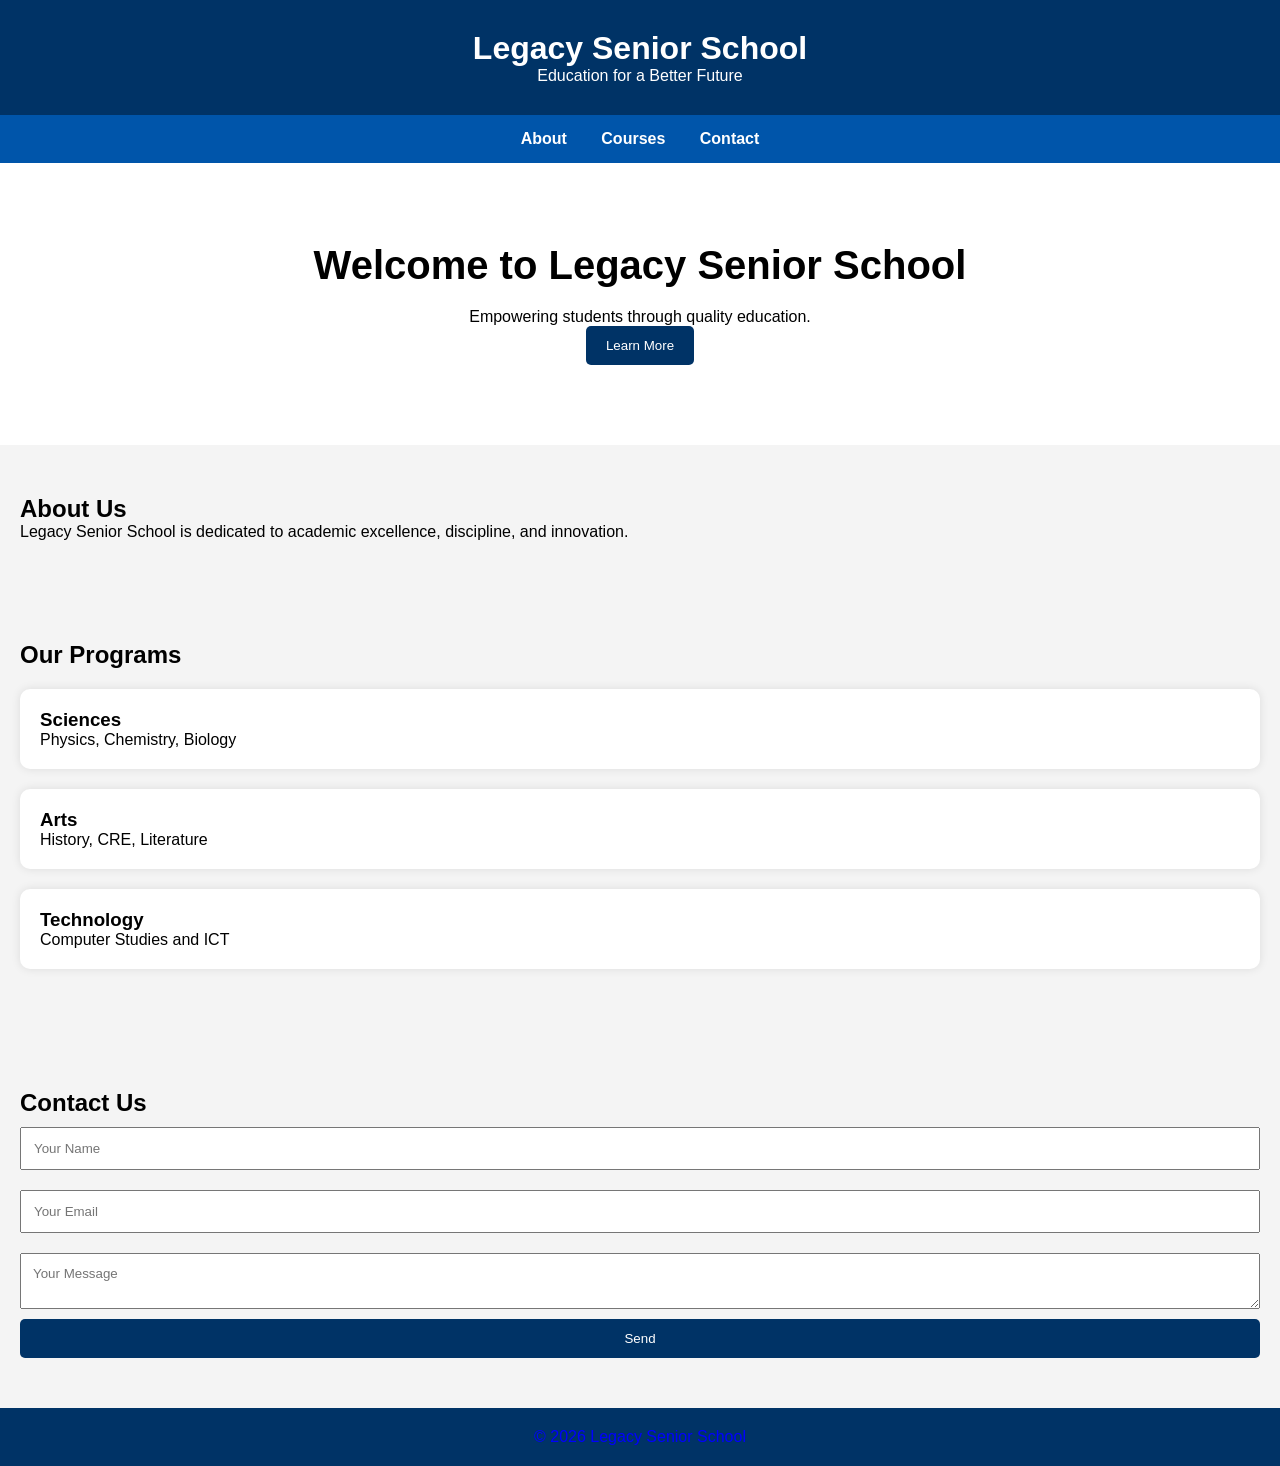
==== index.html @ 4ab342a6 "First school website" ====
<!DOCTYPE html>
<html lang="en">
<head>
    <meta charset="UTF-8">
    <meta name="viewport" content="width=device-width, initial-scale=1.0">
    <title>Legacy Senior School</title>
    <link rel="stylesheet" href="style.css">
</head>
<body>

    <header>
        <h1>Legacy Senior School</h1>
        <p>Education for a Better Future</p>
    </header>

    <nav>
        <a href="#about">About</a>
        <a href="#courses">Courses</a>
        <a href="#contact">Contact</a>
    </nav>

    <section id="hero">
        <h2>Welcome to Legacy Senior School</h2>
        <p>Empowering students through quality education.</p>
        <button onclick="showMessage()">Learn More</button>
    </section>

    <section id="about">
        <h2>About Us</h2>
        <p>
            Legacy Senior School is dedicated to academic excellence,
            discipline, and innovation.
        </p>
    </section>

    <section id="courses">
        <h2>Our Programs</h2>

        <div class="card">
            <h3>Sciences</h3>
            <p>Physics, Chemistry, Biology</p>
        </div>

        <div class="card">
            <h3>Arts</h3>
            <p>History, CRE, Literature</p>
        </div>

        <div class="card">
            <h3>Technology</h3>
            <p>Computer Studies and ICT</p>
        </div>
    </section>

    <section id="contact">
        <h2>Contact Us</h2>

        <form>
            <input type="text" placeholder="Your Name">
            <input type="email" placeholder="Your Email">
            <textarea placeholder="Your Message"></textarea>
            <button type="submit">Send</button>
        </form>
    </section>

    <footer>
        <p>© 2026 Legacy Senior School</p>
    </footer>

    <script src="script.js"></script>
</body>
</html>
---- style.css ----
*{
    margin:0;
    padding:0;
    box-sizing:border-box;
    font-family:Arial;
}

body{
    background:#f4f4f4;
}

header{
    background:#003366;
    color:rgb(255, 255, 255);
    text-align:center;
    padding:30px;
}

nav{
    background:#0055aa;
    padding:15px;
    text-align:center;
}

nav a{
    color:rgb(255, 255, 255);
    text-decoration:none;
    margin:15px;
    font-weight:bold;
}

#hero{
    text-align:center;
    padding:80px 20px;
    background:white;
}

#hero h2{
    font-size:40px;
    margin-bottom:20px;
}

button{
    padding:12px 20px;
    border:none;
    background:#003366;
    color:white;
    cursor:pointer;
    border-radius:5px;
}

section{
    padding:50px 20px;
}

.card{
    background:white;
    padding:20px;
    margin:20px 0;
    border-radius:10px;
    box-shadow:0 0 10px rgba(0,0,0,0.1);
}

form{
    display:flex;
    flex-direction:column;
}

form input,
form textarea{
    margin:10px 0;
    padding:12px;
}

footer{
    background:#003366;
    color:blue;
    text-align:center;
    padding:20px;
}
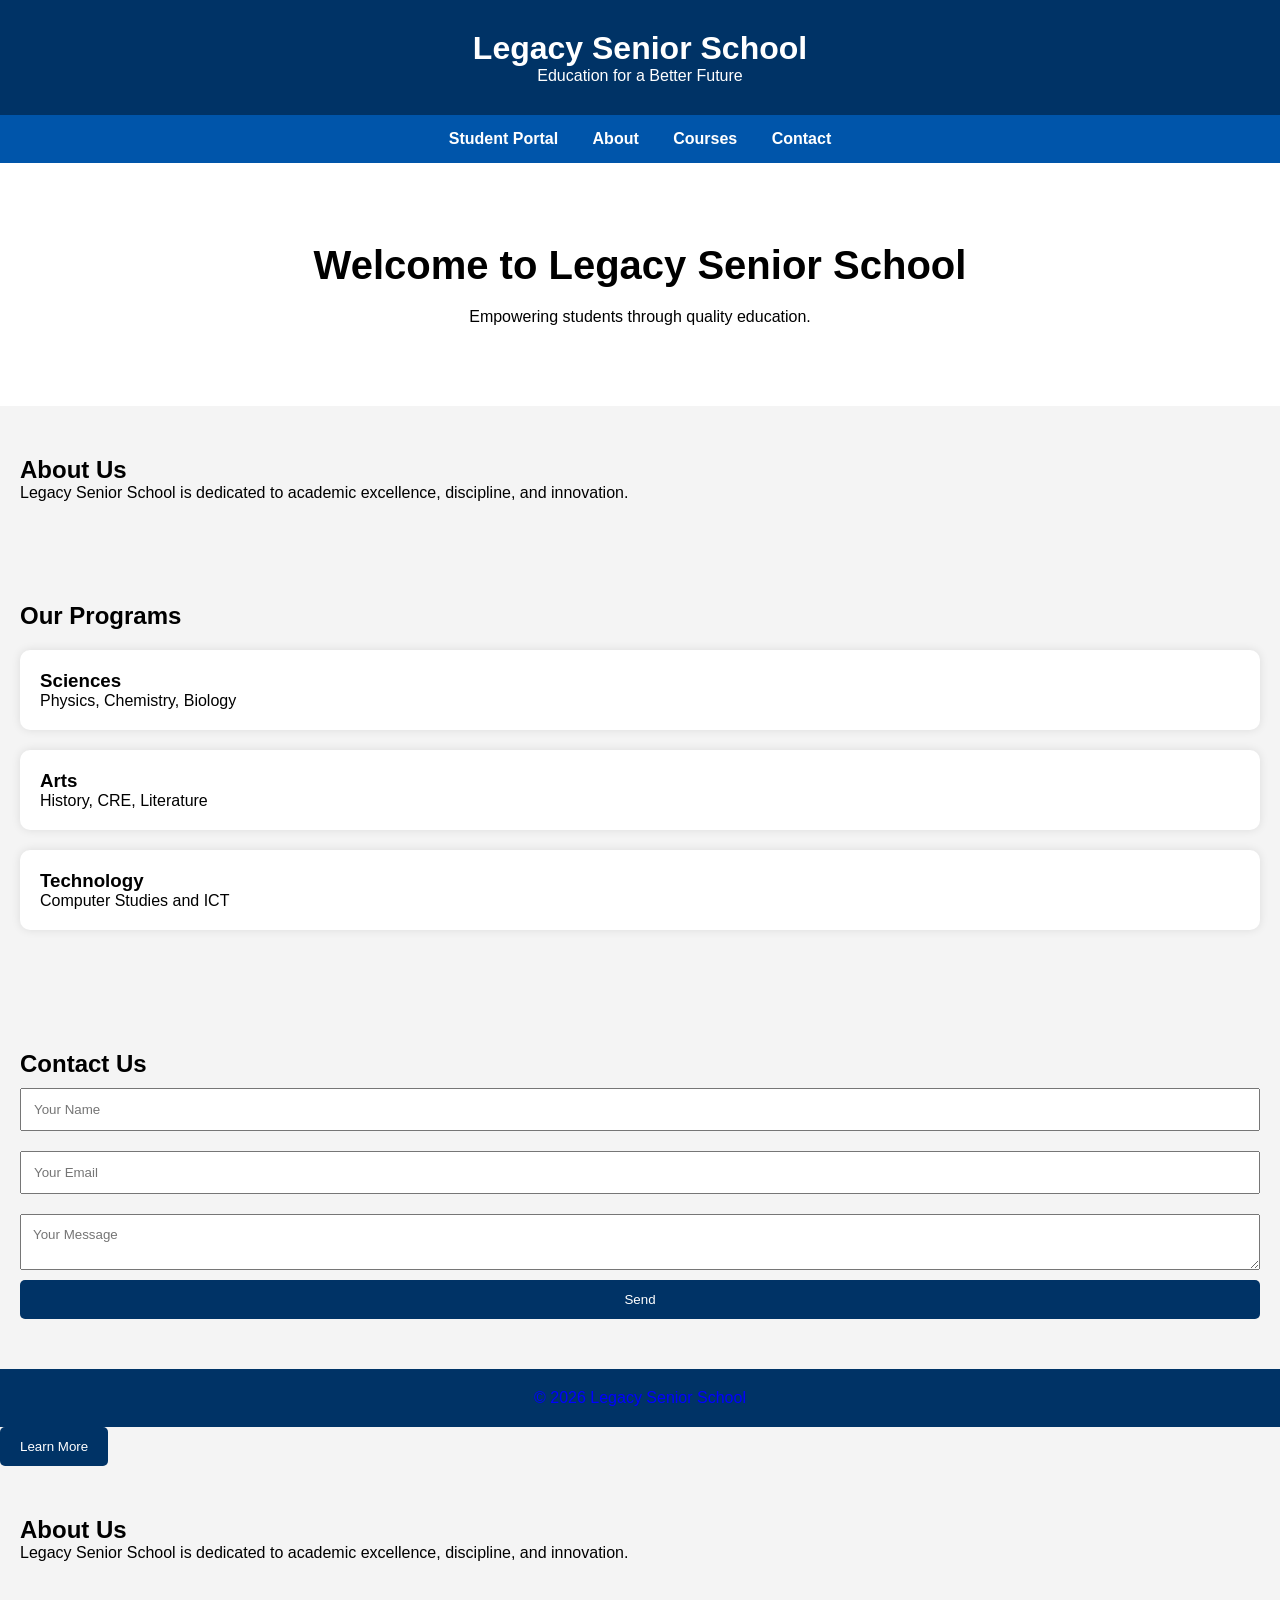
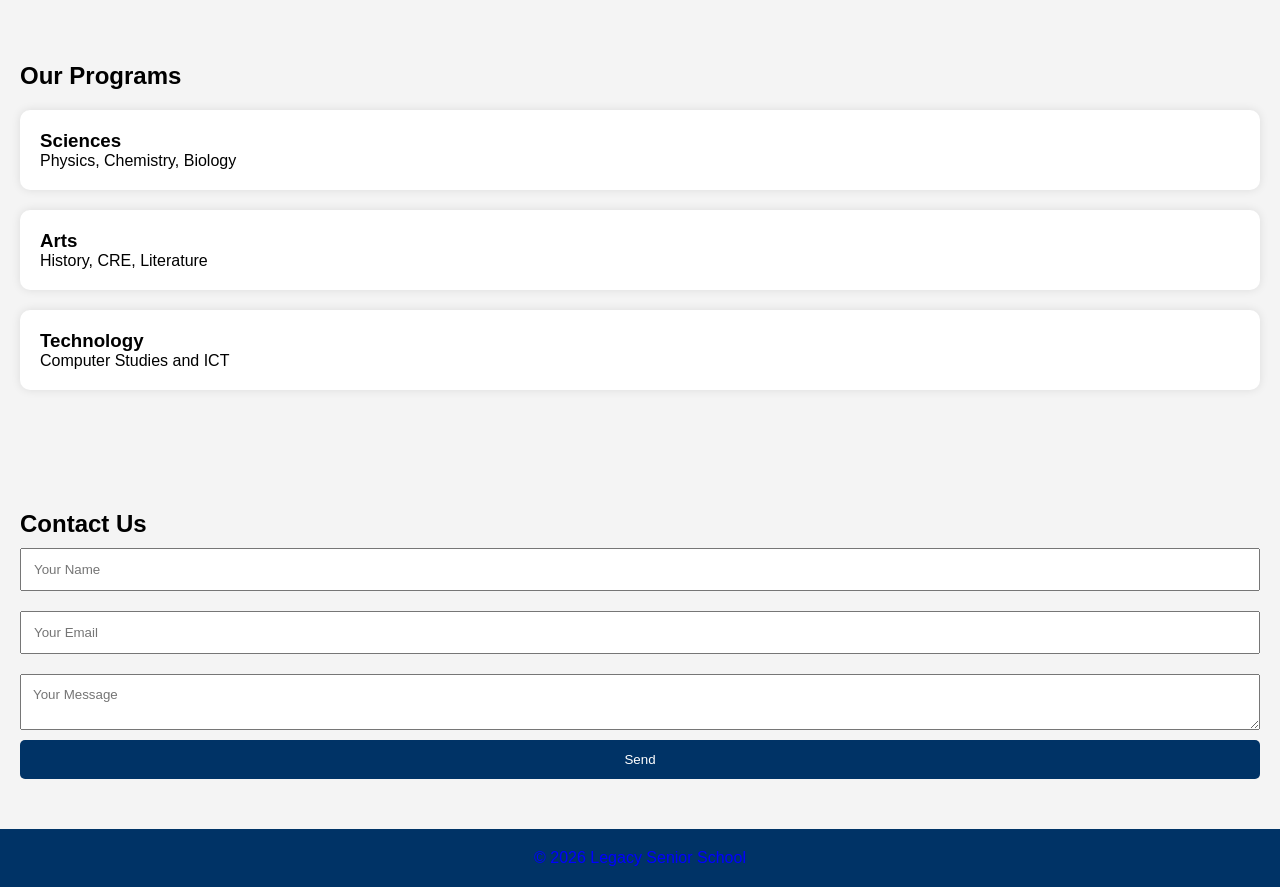
==== commit e40a5590: "Added student portal" ====
--- a/index.html
+++ b/index.html
@@ -14,6 +14,7 @@
     </header>
 
     <nav>
+        <a href="login.html">Student Portal</a>
         <a href="#about">About</a>
         <a href="#courses">Courses</a>
         <a href="#contact">Contact</a>
@@ -22,6 +23,53 @@
     <section id="hero">
         <h2>Welcome to Legacy Senior School</h2>
         <p>Empowering students through quality education.</p>
+    </section>
+
+    <section id="about">
+        <h2>About Us</h2>
+        <p>
+            Legacy Senior School is dedicated to academic excellence,
+            discipline, and innovation.
+        </p>
+    </section>
+
+    <section id="courses">
+        <h2>Our Programs</h2>
+
+        <div class="card">
+            <h3>Sciences</h3>
+            <p>Physics, Chemistry, Biology</p>
+        </div>
+
+        <div class="card">
+            <h3>Arts</h3>
+            <p>History, CRE, Literature</p>
+        </div>
+
+        <div class="card">
+            <h3>Technology</h3>
+            <p>Computer Studies and ICT</p>
+        </div>
+    </section>
+
+    <section id="contact">
+        <h2>Contact Us</h2>
+
+        <form>
+            <input type="text" placeholder="Your Name">
+            <input type="email" placeholder="Your Email">
+            <textarea placeholder="Your Message"></textarea>
+            <button type="submit">Send</button>
+        </form>
+    </section>
+
+    <footer>
+        <p>© 2026 Legacy Senior School</p>
+    </footer>
+
+    <script src="script.js"></script>
+</body>
+</html>
         <button onclick="showMessage()">Learn More</button>
     </section>
 
--- a/style.css
+++ b/style.css
@@ -78,3 +78,14 @@
     text-align:center;
     padding:20px;
 }
+@media(max-width:768px){
+
+    nav a{
+        display:block;
+        margin:10px 0;
+    }
+
+    #hero h2{
+        font-size:28px;
+    }
+}
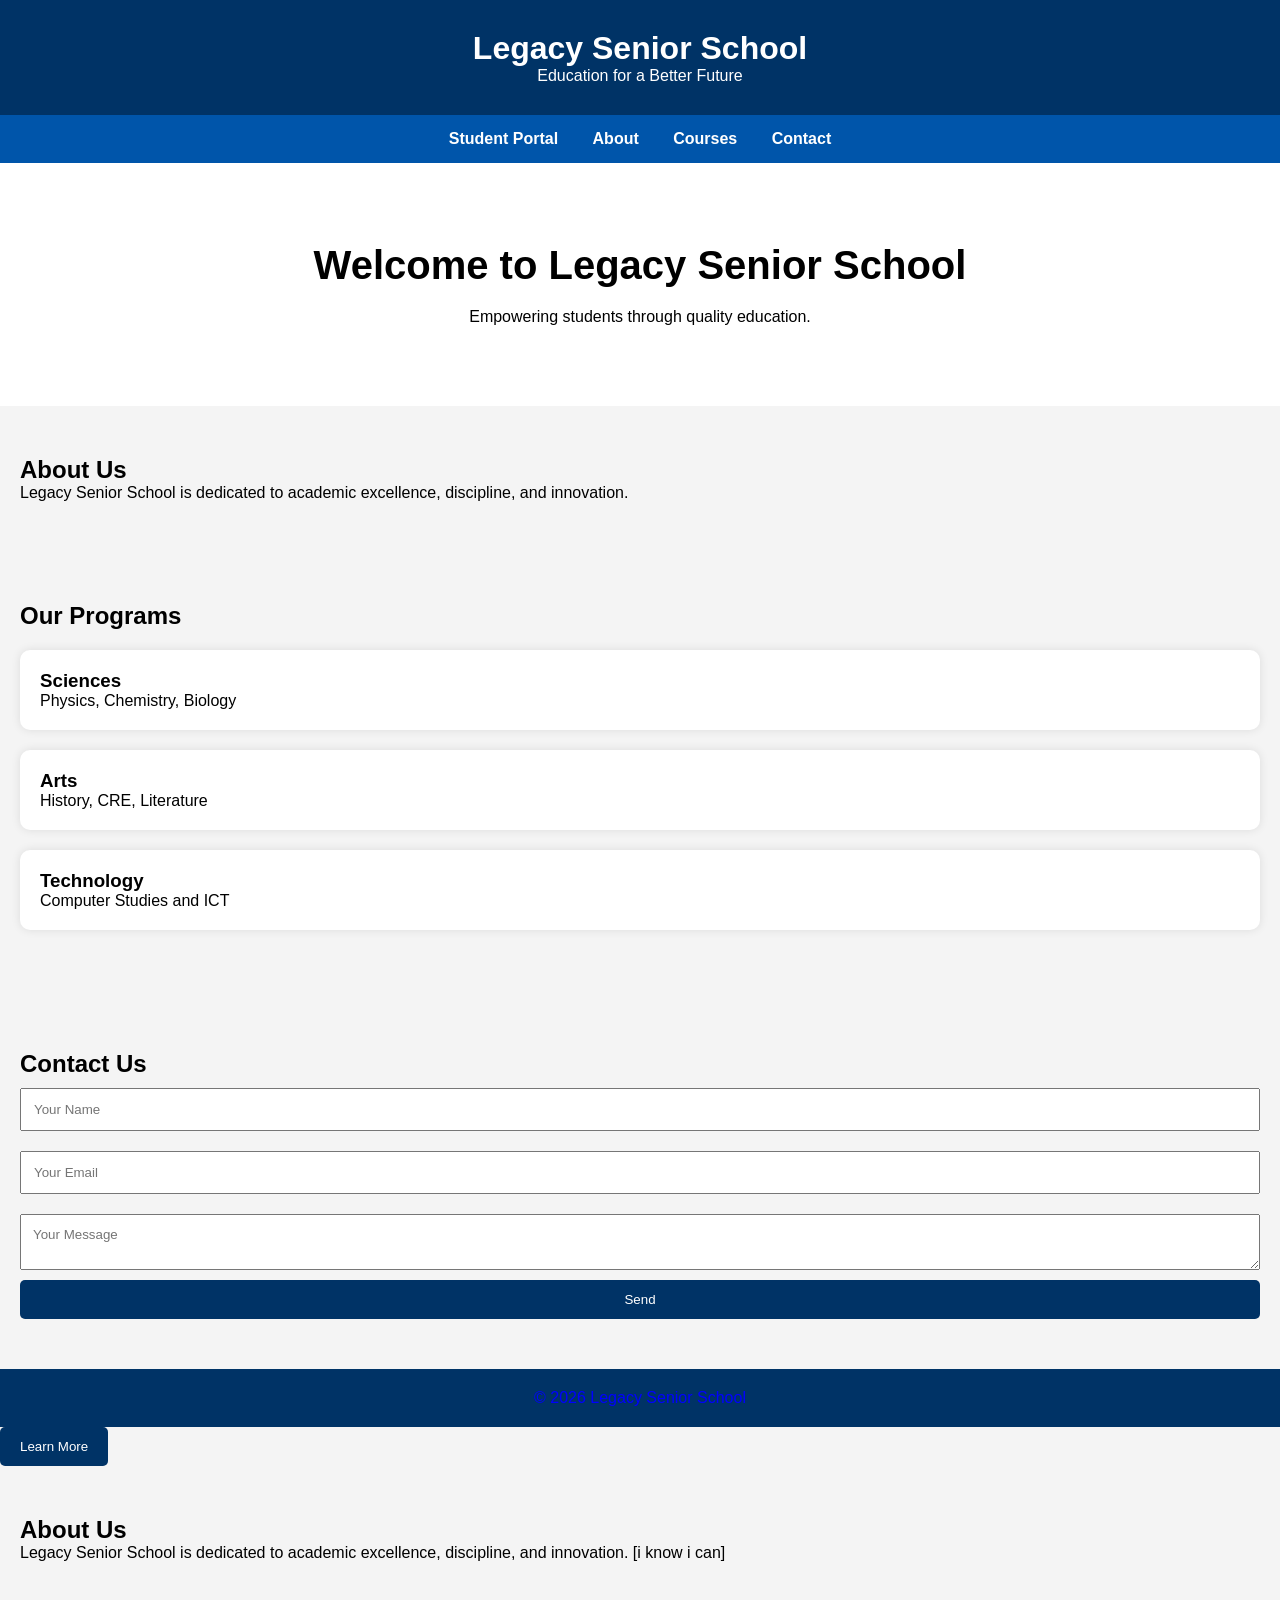
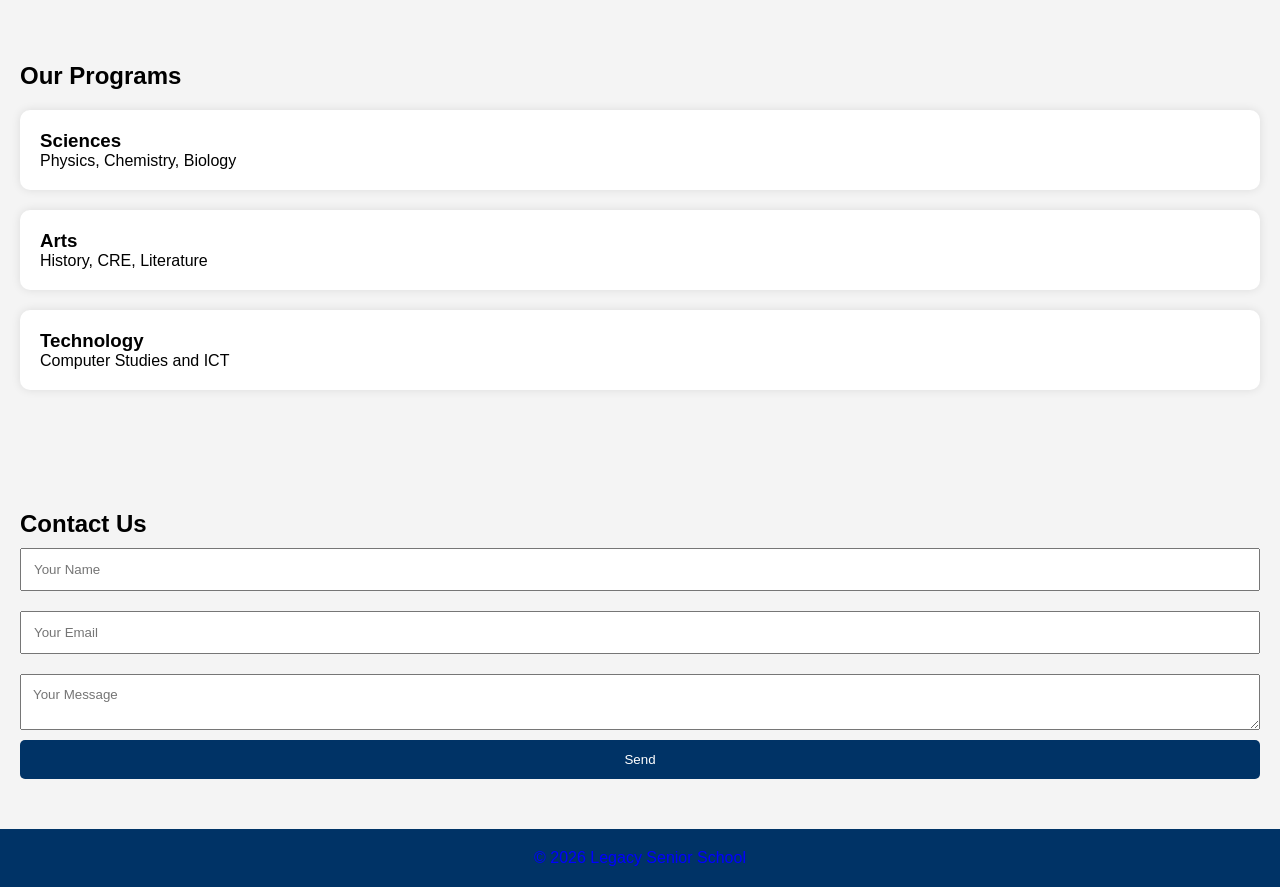
==== commit a13df897: "Updated website" ====
--- a/index.html
+++ b/index.html
@@ -77,7 +77,7 @@
         <h2>About Us</h2>
         <p>
             Legacy Senior School is dedicated to academic excellence,
-            discipline, and innovation.
+            discipline, and innovation. [i know i can]
         </p>
     </section>
 
